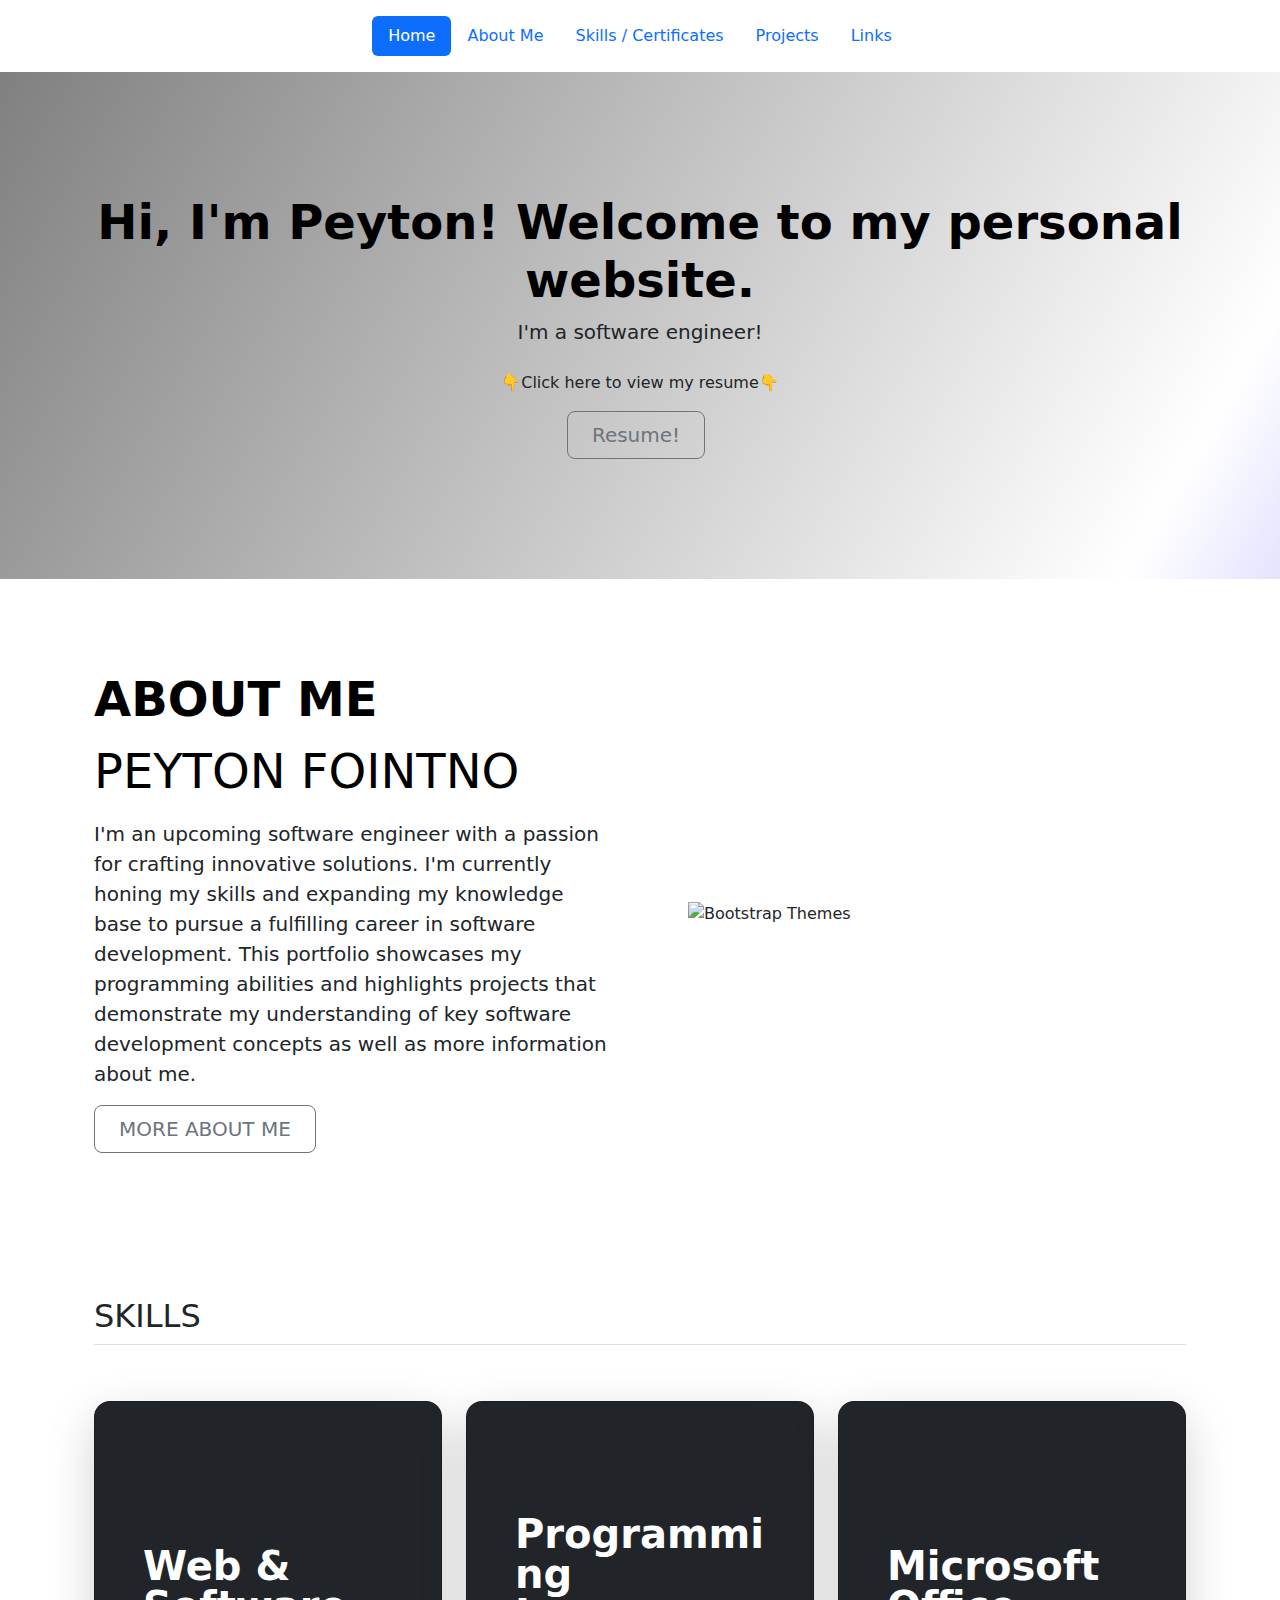
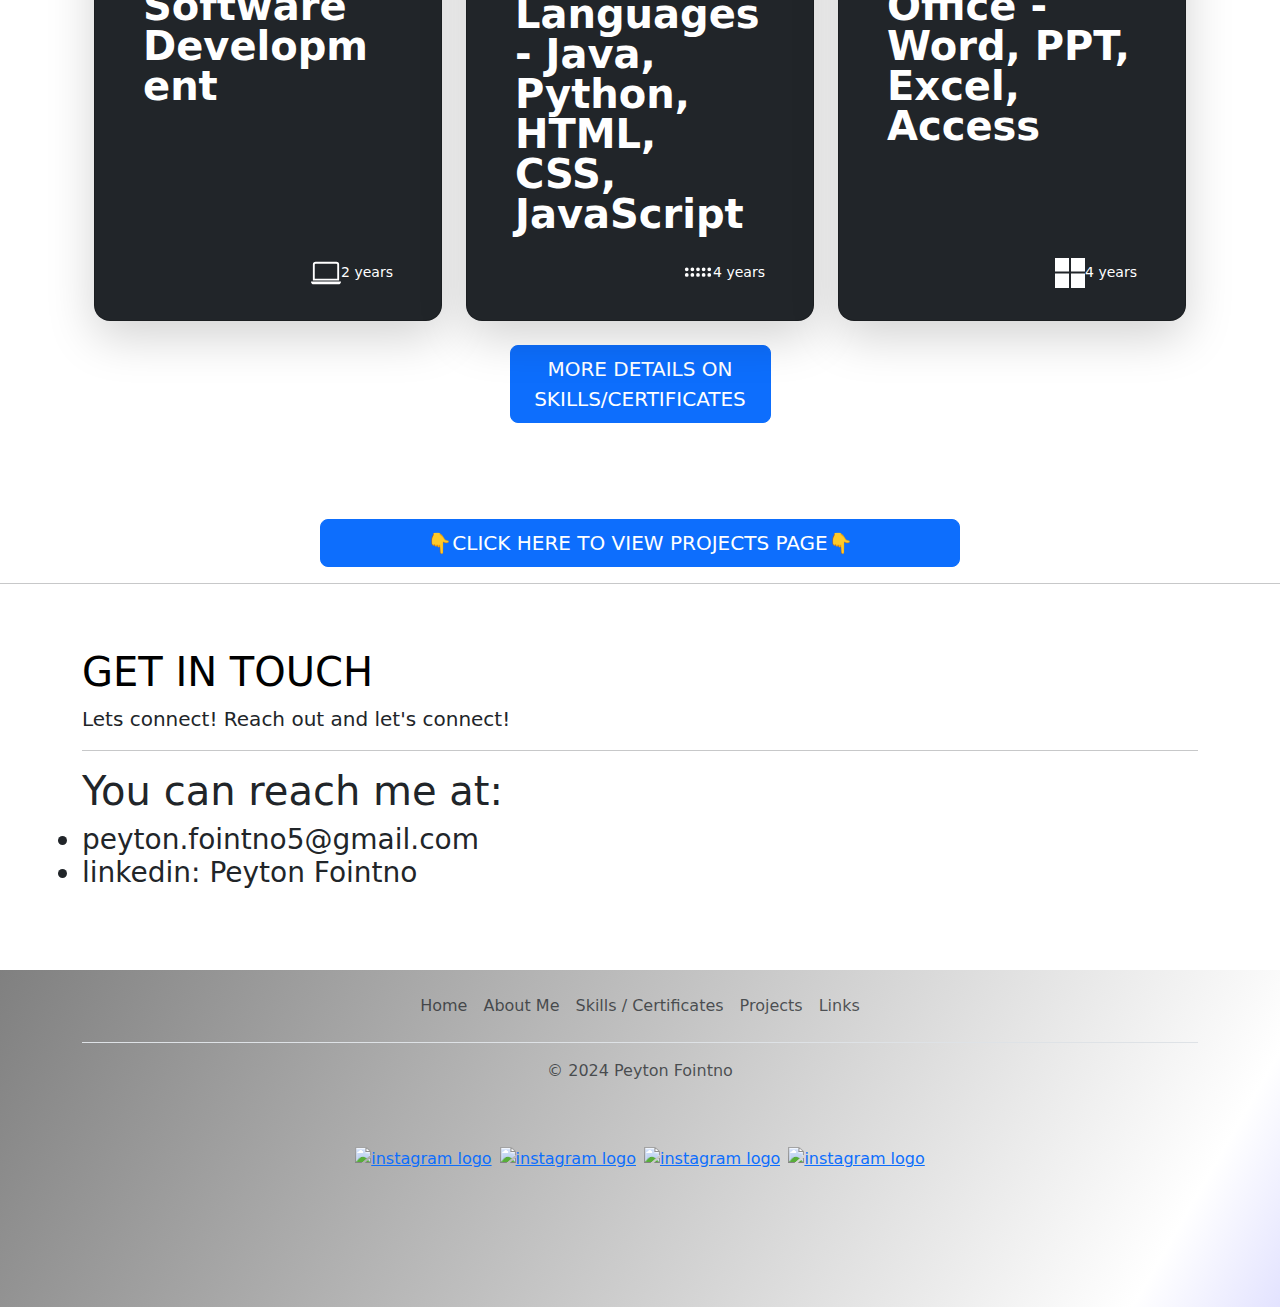
==== index.html @ bd677a46 "Add files via upload" ====
<!DOCTYPE html>
<html lang="en">
<head>
    <meta charset="UTF-8">
    <meta name="viewport" content="width=device-width, initial-scale=1.0">
    <title>Peyton Fointno</title>
    <link href="https://cdn.jsdelivr.net/npm/bootstrap@5.3.3/dist/css/bootstrap.min.css" rel="stylesheet" integrity="sha384-QWTKZyjpPEjISv5WaRU9OFeRpok6YctnYmDr5pNlyT2bRjXh0JMhjY6hW+ALEwIH" crossorigin="anonymous">
    <link rel="stylesheet" href="./styles.css">
</head>
<body>
  <!-- Nav bar-->
  <div class="container">
    <header class="d-flex justify-content-center py-3 ">
      <ul class="nav nav-pills">
        <li class="nav-item"><a href="index.html" class="nav-link active" aria-current="page">Home</a></li>
        <li class="nav-item"><a href="about.html" class="nav-link">About Me</a></li>
        <li class="nav-item"><a href="skills.html" class="nav-link">Skills / Certificates</a></li>
        <li class="nav-item"><a href="projects.html" class="nav-link">Projects</a></li>
        <li class="nav-item"><a href="links.html" class="nav-link">Links</a></li>
      </ul>
    </header>
  </div>

    <!-- top part for design aesthetics-->
     <section title="start" class="gradient-background"> 
        <div class="start-container pb-5">
        <div class="px-4 py-4 my-5 text-center">

            <!-- <img src="images/cloud.png" class="top-cloud">
            <img src="images/pngtree-yellow-softball-game-png-image_10276452.png" class="top-softball" > -->
            <!-- <img class="d-block mx-auto mb-4" src="/docs/5.3/assets/brand/bootstrap-logo.svg" alt="" width="72" height="57">  -->
            <h1 class="display-5 fw-bold text-body-emphasis">Hi, I'm Peyton! Welcome to my personal website.</h1>
            <div class="col-lg-6 mx-auto">
              <p class="lead mb-4">I'm a software <span>engineer</span>!</p>
              <!-- <img src="images/cloud.png" class="bottom-cloud">
              <img src="images/pngtree-yellow-softball-game-png-image_10276452.png" class="bottom-softball"> -->
              <p>👇Click here to view my resume👇</p>
        
              <a href="./images/PeytonFointno_Resume.pdf" >
                <button type="button" class="btn btn-outline-secondary btn-lg px-4 me-md-2">Resume!</button></a>
            </div>
          </div>
        </div>
     </section>

     
<!-- Features
A hero section that provides a brief introduction to you and your background.-->
<section title="intro">
    <div class="container col-xxl-8 px-4 py-5">
        <div class="row flex-lg-row-reverse align-items-center g-5 py-5">
          <div class="col-10 col-sm-8 col-lg-6 px-5">
            <img src="./images/IMG_2388.jpg" class="d-block mx-lg-auto img-fluid " alt="Bootstrap Themes" height="200" loading="lazy">
          </div>
          <div class="col-lg-6">
            <h1 class="display-5 fw-bold text-body-emphasis lh-1 mb-4">ABOUT ME</h1>
            <h2 class="display-5  text-body-emphasis lh-1 mb-4">PEYTON FOINTNO</h2>
            <p class="lead mb-3">I'm an upcoming software engineer with a passion for crafting innovative solutions. I'm currently honing my skills and expanding my knowledge base to pursue a fulfilling career in software development. This portfolio showcases my programming abilities and highlights projects that demonstrate my understanding of key software development concepts as well as more information about me.</p>
            <div class="d-grid gap-2 d-md-flex justify-content-md-start">
              <button onclick="document.location='about.html'" class="btn btn-outline-secondary btn-lg px-4 me-md-2">MORE ABOUT ME</button>
            </div>
          </div>
        </div>
      </div>
</section>

<!--A resume page that lists your education, work experience, skills, and other relevant information (you can link to Capstone project 1).-->
<section title="brief-resume">
    <div class="container px-4 py-5" id="custom-cards">
        <h2 class="pb-2 border-bottom">SKILLS</h2>
    
        <div class="row row-cols-1 row-cols-lg-3 align-items-stretch g-4 py-5">
          <div class="col">
            <div class="card card-cover h-100 overflow-hidden text-bg-dark rounded-4 shadow-lg" style="background-image: url('unsplash-photo-1.jpg');">
              <div class="d-flex flex-column h-100 p-5 pb-3 text-white text-shadow-1">
                <h3 class="pt-5 mt-5 mb-4 display-6 lh-1 fw-bold">Web & Software Development</h3>
                <ul class="d-flex list-unstyled mt-auto">
                  <li class="me-auto">
                    <!-- <img src="https://github.com/twbs.png" alt="Bootstrap" width="32" height="32" class="rounded-circle border border-white"> -->
                  </li>
                  <li class="d-flex align-items-center me-3">
                    <svg class="bi me-2" width="1em" height="1em"><use xlink:href="#geo-fill"></use></svg>
                    <small></small>
                  </li>
                  <li class="d-flex align-items-center">
                    <svg xmlns="http://www.w3.org/2000/svg" width="25" height="25" fill="currentColor" class="icon" viewBox="0 0 16 16">
                        <path d="M13.5 3a.5.5 0 0 1 .5.5V11H2V3.5a.5.5 0 0 1 .5-.5zm-11-1A1.5 1.5 0 0 0 1 3.5V12h14V3.5A1.5 1.5 0 0 0 13.5 2zM0 12.5h16a1.5 1.5 0 0 1-1.5 1.5h-13A1.5 1.5 0 0 1 0 12.5"/>
                      </svg>
              
                    <small> 2 years</small>
                  </li>
                </ul>
              </div>
            </div>
          </div>
    
          <div class="col">
            <div class="card card-cover h-100 overflow-hidden text-bg-dark rounded-4 shadow-lg" style="background-image: url('unsplash-photo-2.jpg');">
              <div class="d-flex flex-column h-100 p-5 pb-3 text-white text-shadow-1">
                <h3 class="pt-5 mt-3 mb-4 display-6 lh-1 fw-bold ">Programming Languages - Java, Python, HTML, CSS, JavaScript</h3>
                <ul class="d-flex list-unstyled mt-auto">
                  <li class="me-auto">
                    <!-- <img src="https://github.com/twbs.png" alt="Bootstrap" width="32" height="32" class="rounded-circle border border-white"> -->
                  </li>
                  <li class="d-flex align-items-center me-3">
                    <svg class="bi me-2" width="1em" height="1em"><use xlink:href="#geo-fill"></use></svg>
                    <small></small>
                  </li>
                  <li class="d-flex align-items-center">
                    <svg xmlns="http://www.w3.org/2000/svg" width="16" height="16" fill="currentColor" class="icon" viewBox="0 0 16 16">
                        <path d="M2 8a1 1 0 1 1 0 2 1 1 0 0 1 0-2m0-3a1 1 0 1 1 0 2 1 1 0 0 1 0-2m3 3a1 1 0 1 1 0 2 1 1 0 0 1 0-2m0-3a1 1 0 1 1 0 2 1 1 0 0 1 0-2m3 3a1 1 0 1 1 0 2 1 1 0 0 1 0-2m0-3a1 1 0 1 1 0 2 1 1 0 0 1 0-2m3 3a1 1 0 1 1 0 2 1 1 0 0 1 0-2m0-3a1 1 0 1 1 0 2 1 1 0 0 1 0-2m3 3a1 1 0 1 1 0 2 1 1 0 0 1 0-2m0-3a1 1 0 1 1 0 2 1 1 0 0 1 0-2"/>
                      </svg>
                    <small> 4 years</small>
                  </li>
                </ul>
              </div>
            </div>
          </div>
    
          <div class="col">
            <div class="card card-cover h-100 overflow-hidden text-bg-dark rounded-4 shadow-lg" style="background-image: url('computer.jpeg;');">
              <div class="d-flex flex-column h-100 p-5 pb-3 text-shadow-1">
                <h3 class="pt-5 mt-5 mb-4 display-6 lh-1 fw-bold">Microsoft Office - Word, PPT, Excel, Access</h3>
                <ul class="d-flex list-unstyled mt-auto">
                  <li class="me-auto">
                    <!-- <img src="https://github.com/twbs.png" alt="Bootstrap" width="32" height="32" class="rounded-circle border border-white"> -->
                  </li>
                  <li class="d-flex align-items-center me-3">
                    <svg class="bi me-2" width="1em" height="1em"><use xlink:href="#geo-fill"></use></svg>
                    <small></small>
                  </li>
                  <li class="d-flex align-items-center">
                    <svg xmlns="http://www.w3.org/2000/svg" width="16" height="16" fill="currentColor" class="icon" viewBox="0 0 16 16">
                        <path d="M7.462 0H0v7.19h7.462zM16 0H8.538v7.19H16zM7.462 8.211H0V16h7.462zm8.538 0H8.538V16H16z"/>
                      </svg>
                    <small> 4 years</small>
                  </li>
                </ul>
              </div>
                          
            </div>
            
          </div>
          <div class="text-center">
          </div>
        <div class="text-center">
          <button onclick="document.location='about.html'" class="w-75 btn btn-lg btn-primary r">MORE DETAILS ON SKILLS/CERTIFICATES </button>
        </div>
        </div>
      </div>
</section>
<!--A section that showcases any projects or work that you have done in the past.-->
<section title="projects">
  <div class="text-center">
          <button onclick="document.location='projects.html'" class="w-50 btn btn-lg btn-primary r">👇CLICK HERE TO VIEW PROJECTS PAGE👇 </button>
        </div>
</section>
<!--An about me section that provides additional information about you and your interests.-->
<section title="about-me">

</section>
<!--A contact me section that includes information for users to get in touch with you. -->
<section title="contact-me">
    <hr>
    <div class="container py-5">
        <h1 class="text-body-emphasis">GET IN TOUCH</h1>
        <p class="col-lg-8  lead">
          Lets connect! Reach out and let's connect!
        </p>
        <hr>
        
        <h1> You can reach me at:<h1>
          <h3>
            <li>peyton.fointno5@gmail.com </li> 
            <li>linkedin: Peyton Fointno</li>  
            </ul>
        </h3>

      </div>
</section>
<section title="footer" class="gradient-background pb-5">
    <div class="container">
        <footer class="py-3 my-4">
          <ul class="nav justify-content-center border-bottom pb-3 mb-3">
            <li class="nav-item"><a href="index.html" class="nav-link px-2 text-body-secondary">Home</a></li>
            <li class="nav-item"><a href="about.html" class="nav-link px-2 text-body-secondary">About Me</a></li>
            <li class="nav-item"><a href="skills.html" class="nav-link px-2 text-body-secondary">Skills / Certificates</a></li>
            <li class="nav-item"><a href="projects.html" class="nav-link px-2 text-body-secondary">Projects</a></li>
            <li class="nav-item"><a href="links.html" class="nav-link px-2 text-body-secondary">Links</a></li>
          </ul>
          <p class="text-center text-body-secondary">© 2024 Peyton Fointno</p>
          <div class="d-flex gap-2 justify-content-center py-5">
            <a href=https://www.instagram.com/peyfointno/">
                <img src="./icons/instagram-2016-5.svg" alt="instagram logo" style="height:30px;">
              </a>
              <a href=https://x.com/pey_fointno/">
                <img src="./icons/twitter-6.svg" alt="instagram logo" style="height:30px;">
              </a>
              <a href=https://www.linkedin.com/in/peyton-fointno-362b26247/">
                <img src="./icons/linkedin-icon-2.svg" alt="instagram logo" style="height:30px;">
              </a>
              <a href=https://github.com/pfointno/">
                <img src="./icons/github-icon-2.svg" alt="instagram logo" style="height:30px;">
              </a>
</div>
        </footer>
      </div>
</section>
</body>
</html>
---- styles.css ----
.gradient-background {
    background: linear-gradient(300deg, blue, white, gray);
    background-size: 180% 180%;
    animation: gradient-animation 10s ease infinite;
  }
  
  @keyframes gradient-animation {
    0% {
      background-position: 0% 50%;
    }
    50% {
      background-position: 100% 50%;
    }
    100% {
      background-position: 0% 50%;
    }
  }

  .start-container {
    position: relative;
    padding-top: 50px;
  }
  .top-cloud {
    position: absolute;
    left: 150px;
    top: 20px;
  }
  .bottom-cloud {
    position: absolute;
    right: 150px;
    top: 170px;
  }
  .top-softball {
    position: absolute;
    height: 80px;
    left: 165px;
    top: 60px;
  }
  .bottom-softball {
    position: absolute;
    height: 80px;
    right: 180px;
    top: 210px;
  }
  .icon {
    height: 30px;
    width: 30px;
  }
  @media (max-width : 450px){
.top-cloud{
  position: absolute;
  height: 30px;
  right: 200px;
  top: 50px;
}
.top-softball {
  position: absolute;
  height: 30px;
  right: 180px;
  top: 80px;
}
.bottom-cloud{
  position: absolute;
  height: 30px;
  right: 150px;
  top: 250px;
}
.bottom-softball {
  position: absolute;
  height: 30px;
  right: 180px;
  top: 290px;
}
  }
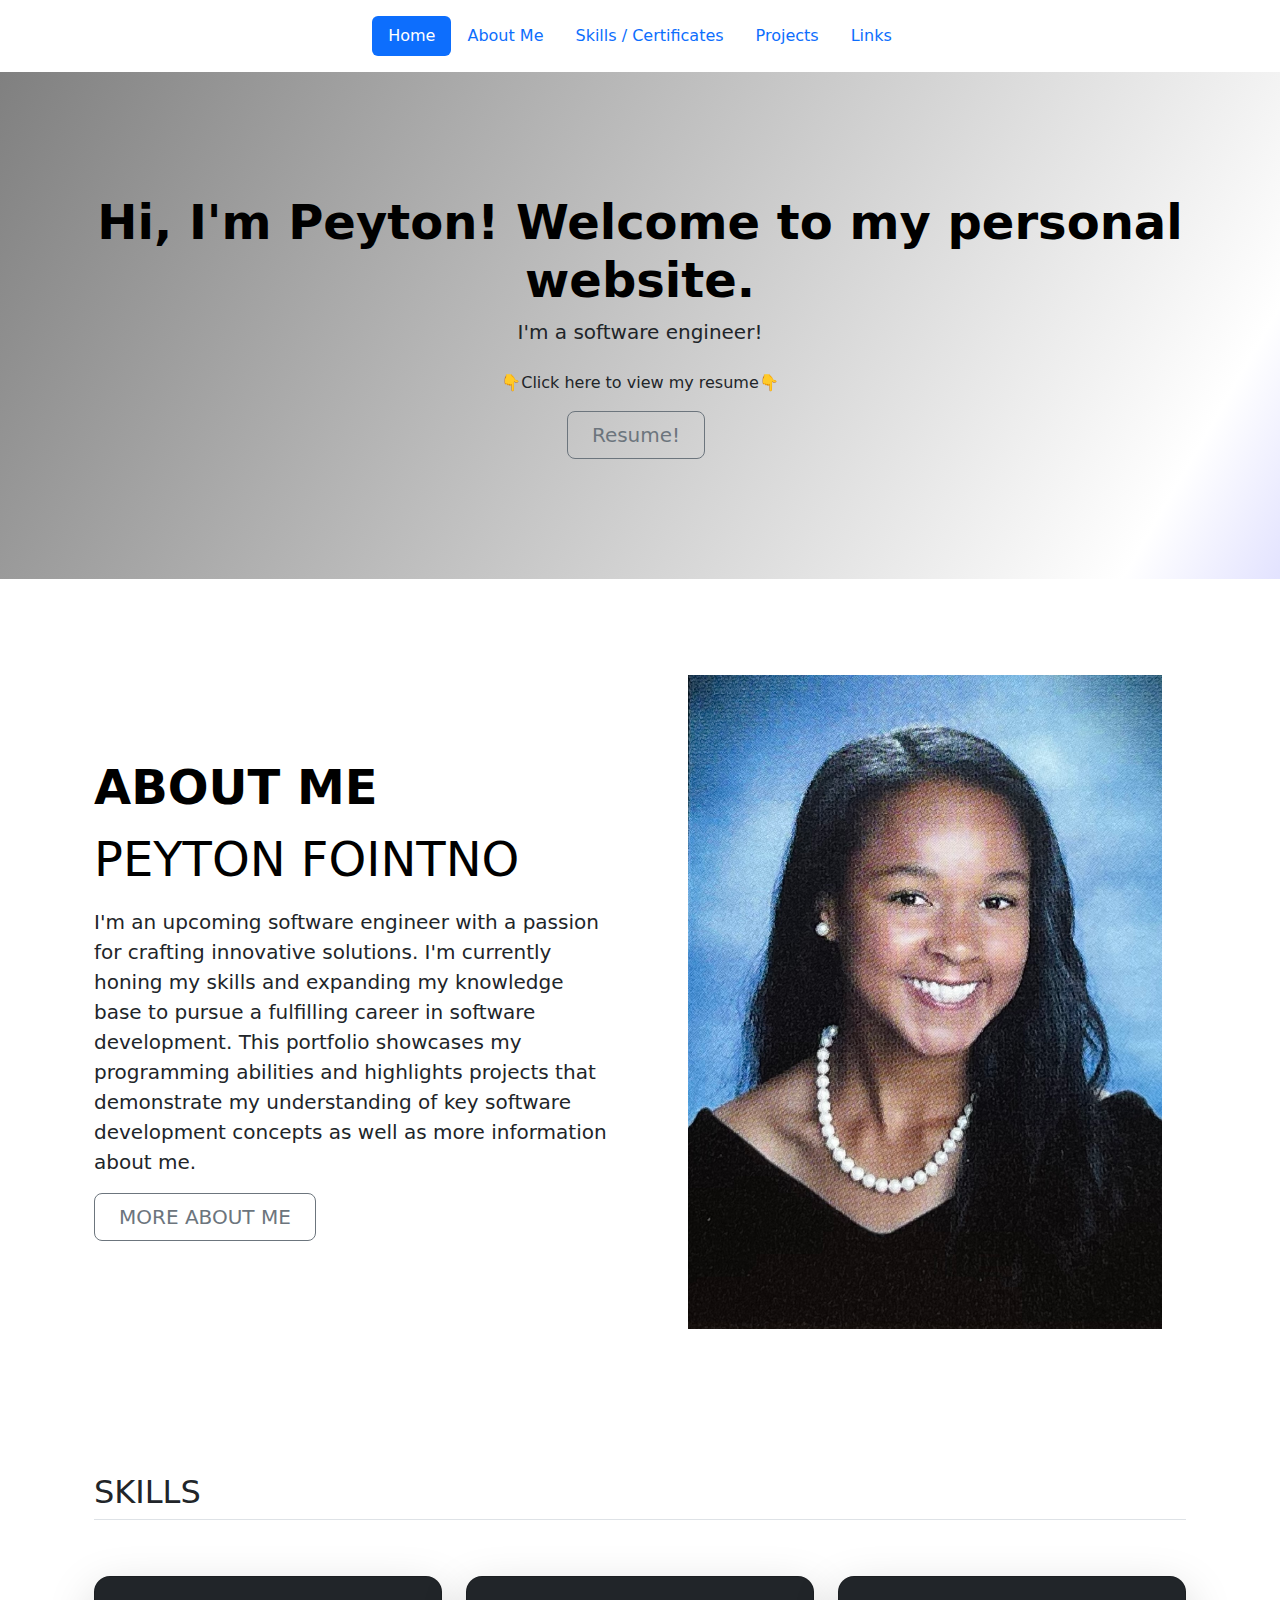
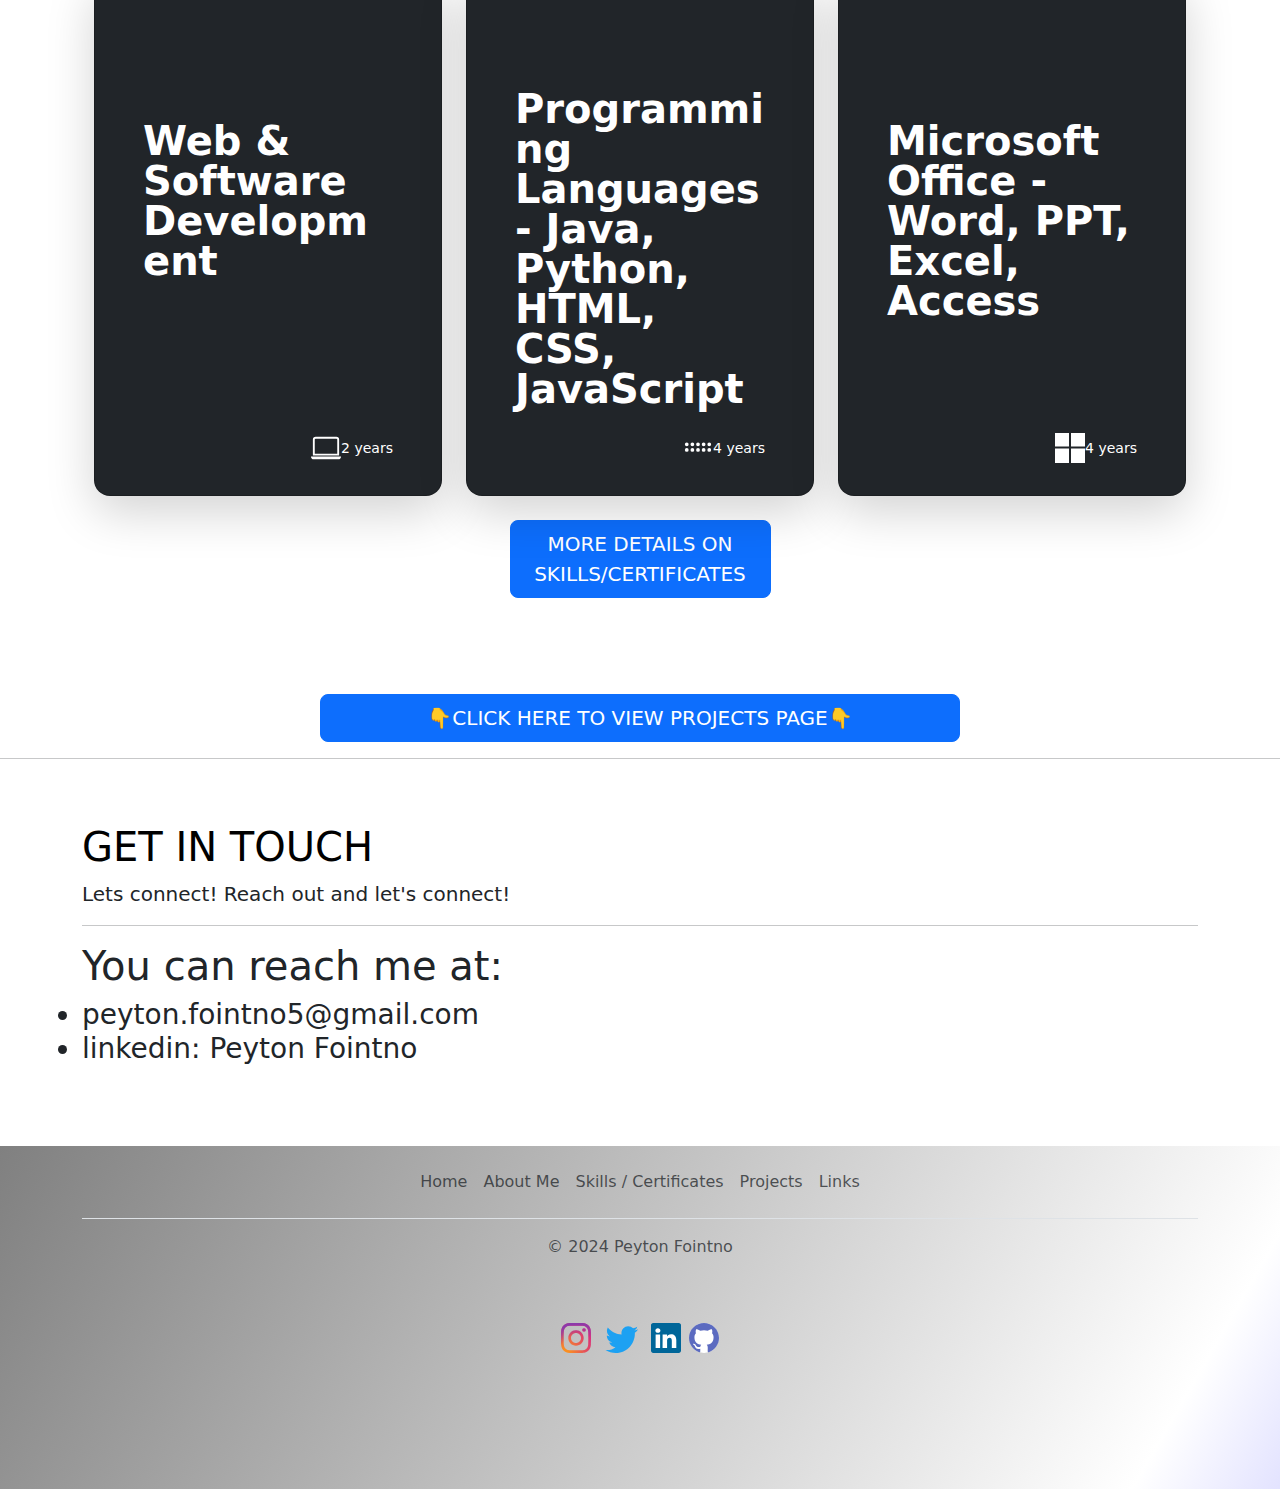
==== commit 54588f5c: "Add files via upload" ====
--- a/index.html
+++ b/index.html
@@ -1,4 +1,3 @@
-
 <!DOCTYPE html>
 <html lang="en">
 <head>
